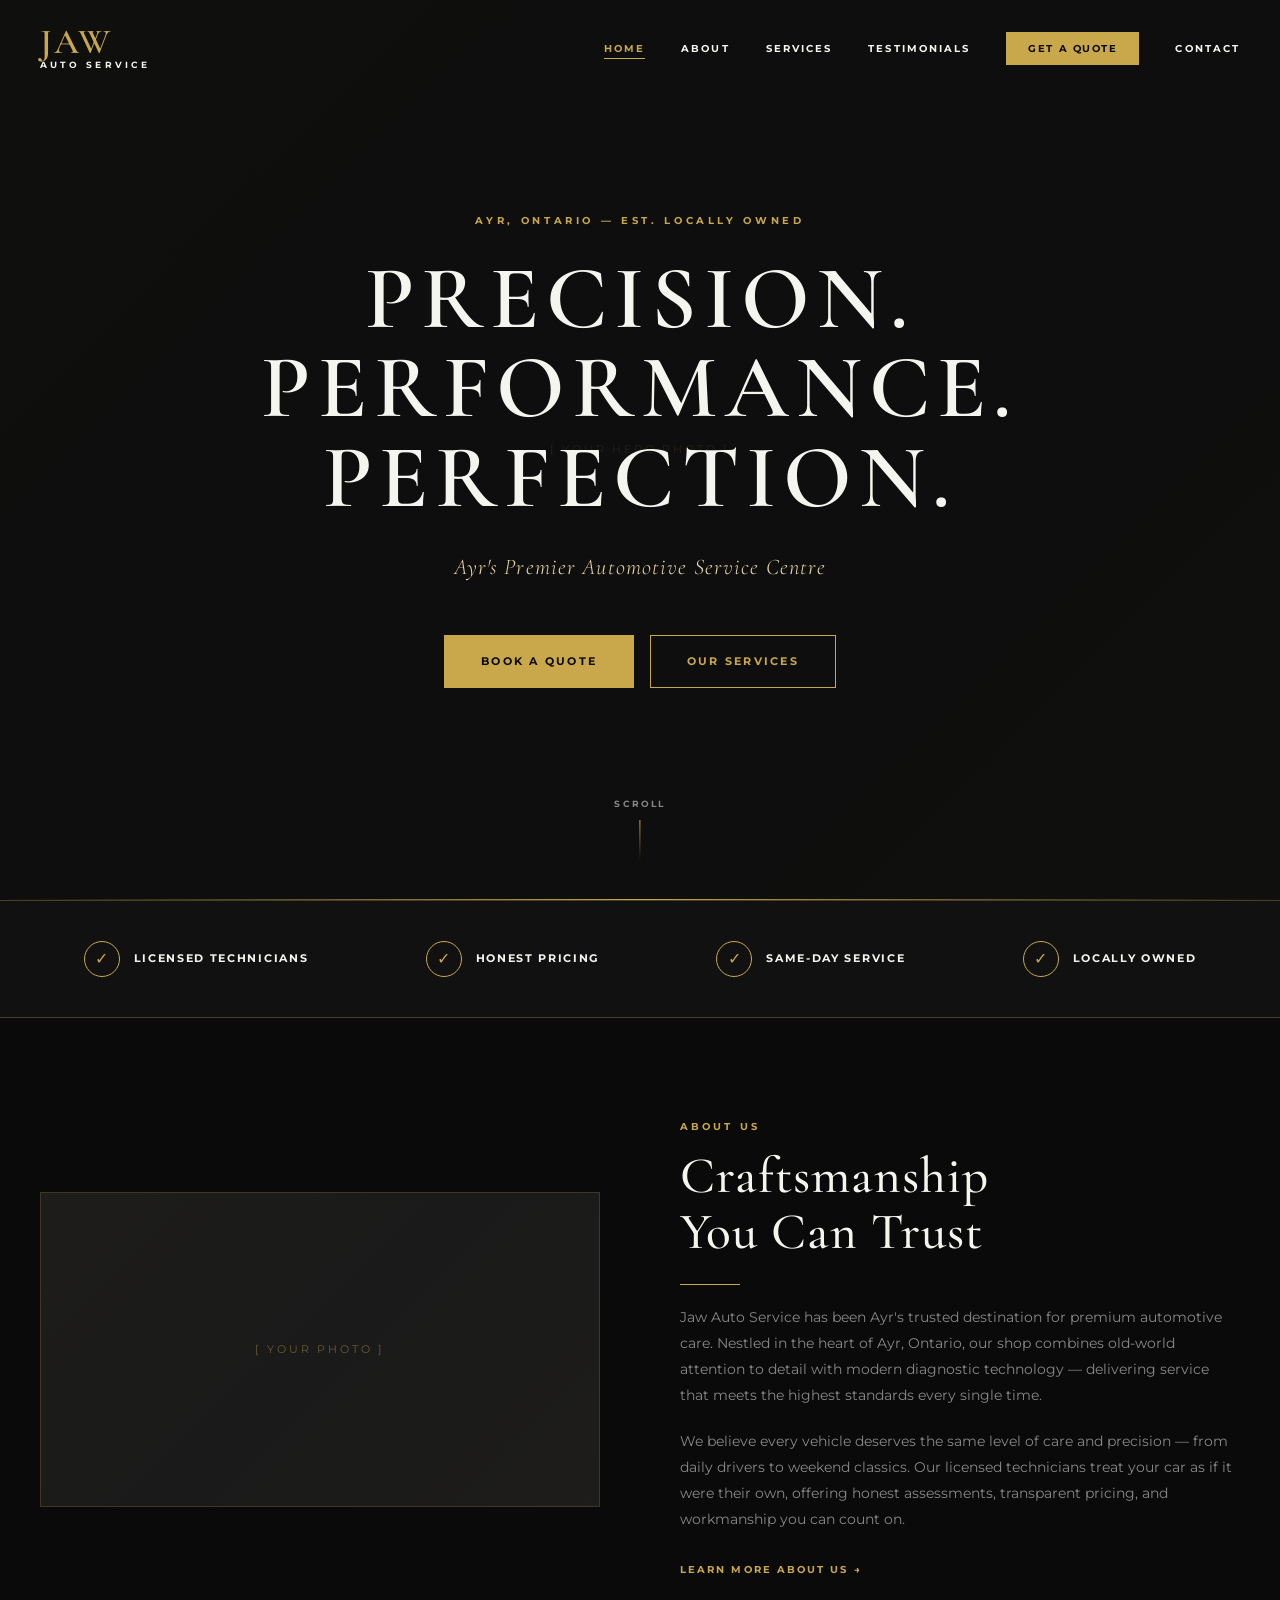
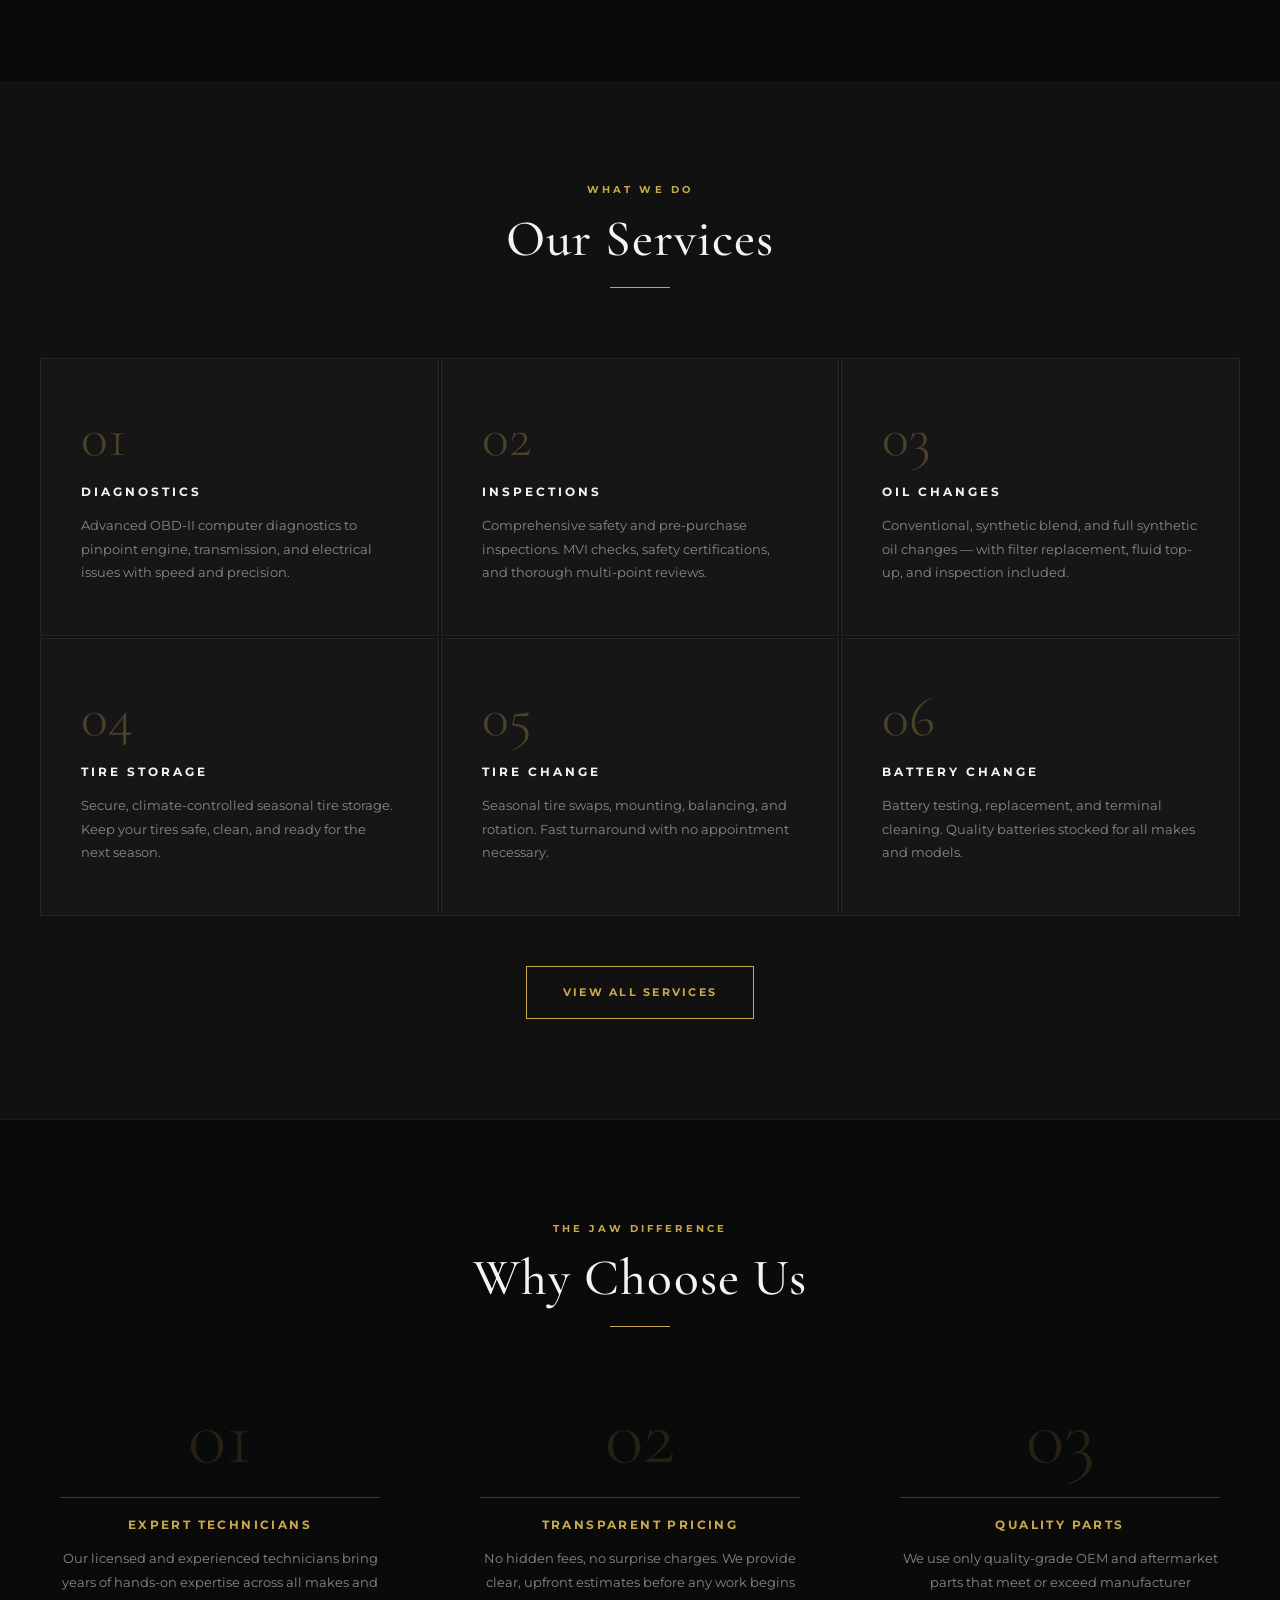
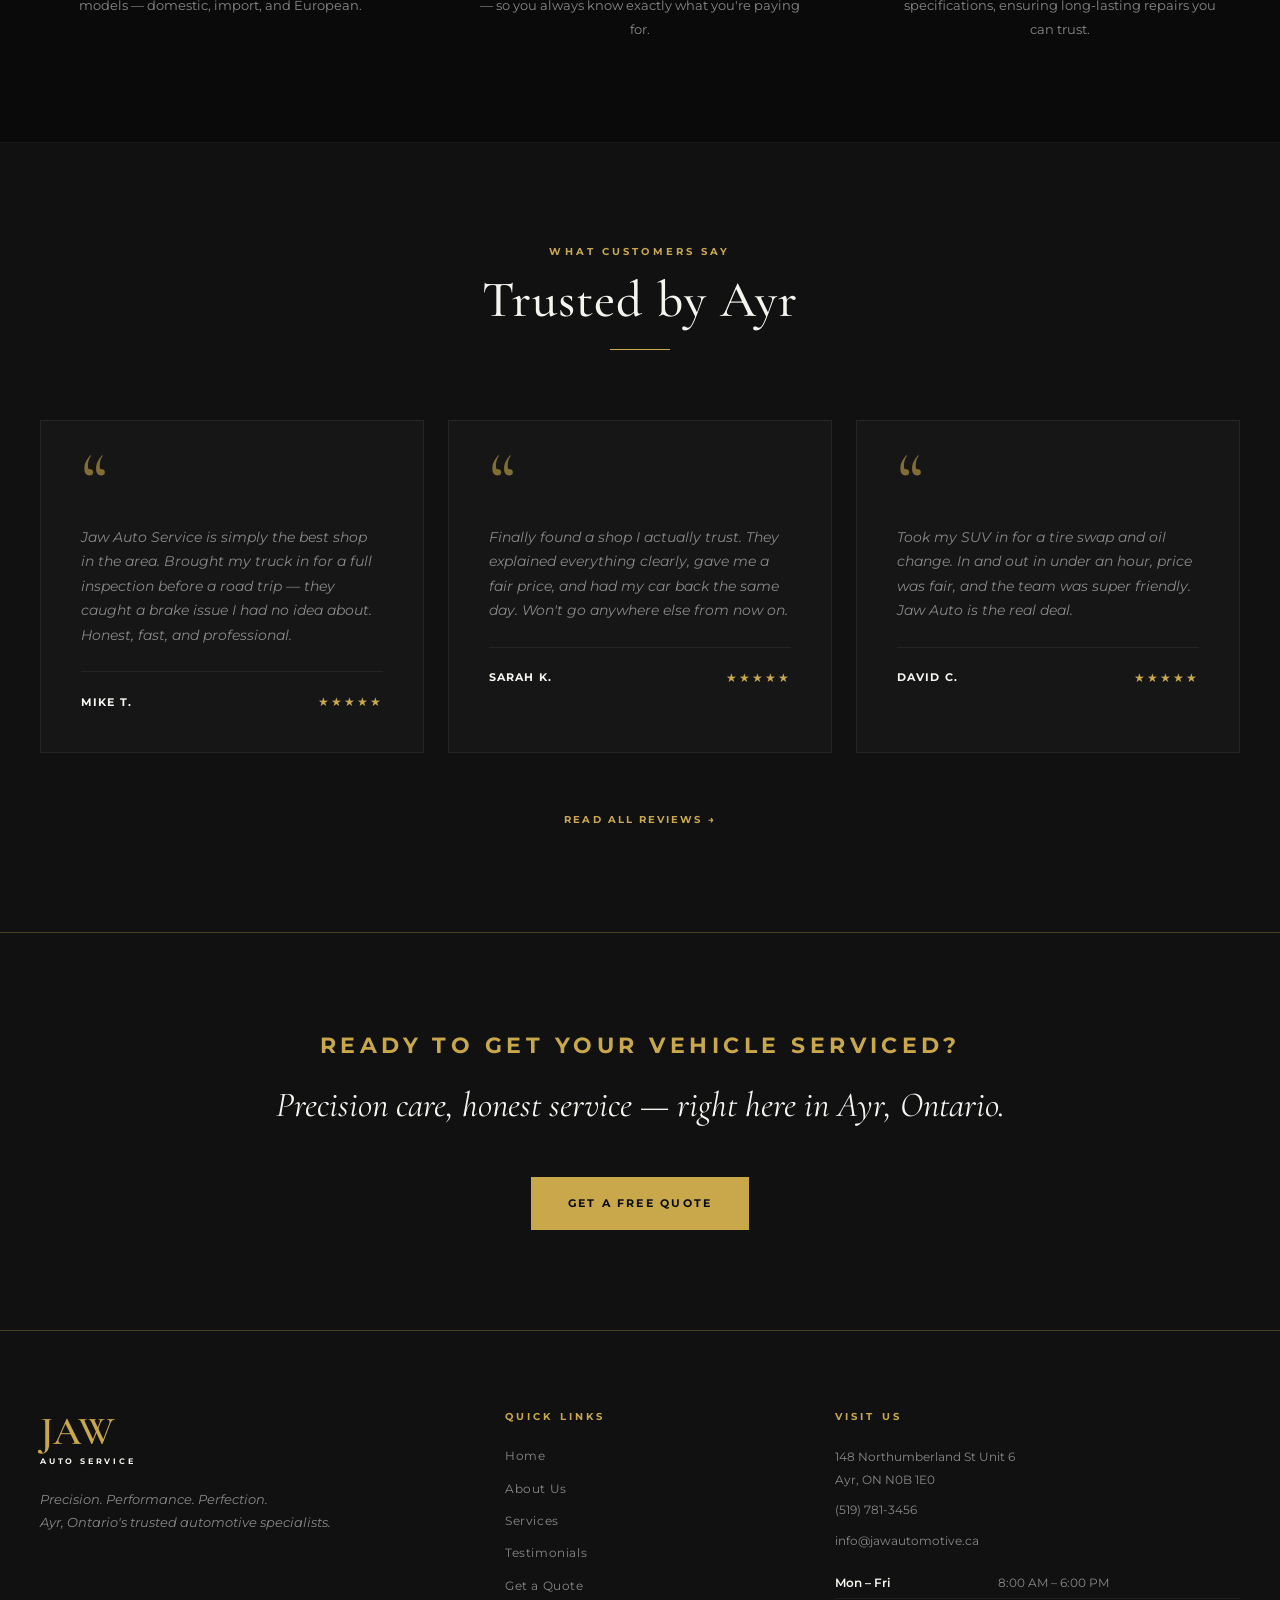
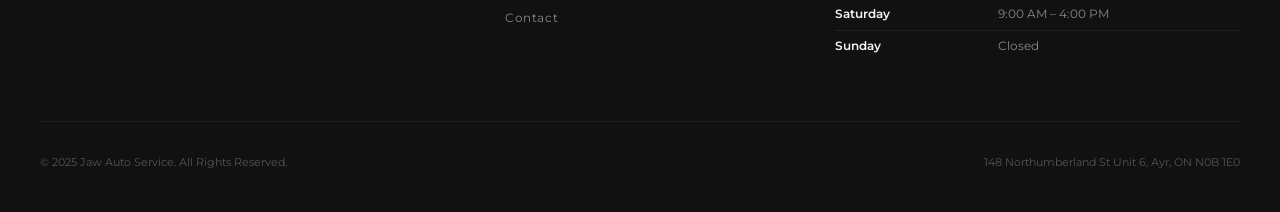
==== index.html @ b4d527d2 "Build complete luxury static website for Jaw Auto Service Full production-ready site with 6 HTML pag" ====
<!DOCTYPE html>
<html lang="en">
<head>
  <meta charset="UTF-8">
  <meta name="viewport" content="width=device-width, initial-scale=1.0">

  <!-- SEO -->
  <title>Jaw Auto Service | Ayr, ON — Premier Automotive Care</title>
  <meta name="description" content="Jaw Auto Service in Ayr, ON offers expert diagnostics, inspections, oil changes, tire storage, tire changes, and battery service. Trusted by Ayr drivers since day one.">
  <meta name="keywords" content="auto service Ayr ON, car repair Ayr Ontario, oil change Ayr, tire change Ayr, automotive diagnostics, vehicle inspection Ayr, Jaw Auto Service">
  <link rel="canonical" href="https://jawautomotive.ca/index.html">

  <!-- Open Graph -->
  <meta property="og:title" content="Jaw Auto Service | Ayr, ON — Premier Automotive Care">
  <meta property="og:description" content="Precision automotive service in Ayr, Ontario. Diagnostics, inspections, oil changes, tires, and more. Locally owned. Honestly priced.">
  <meta property="og:type" content="website">
  <meta property="og:url" content="https://jawautomotive.ca/">

  <!-- Schema.org JSON-LD -->
  <script type="application/ld+json">
  {
    "@context": "https://schema.org",
    "@type": "AutoRepair",
    "name": "Jaw Auto Service",
    "address": {
      "@type": "PostalAddress",
      "streetAddress": "148 Northumberland St Unit 6",
      "addressLocality": "Ayr",
      "addressRegion": "ON",
      "postalCode": "N0B 1E0",
      "addressCountry": "CA"
    },
    "telephone": "+15197813456",
    "openingHours": [
      "Mo-Fr 08:00-18:00",
      "Sa 09:00-16:00"
    ],
    "serviceType": [
      "Diagnostics",
      "Vehicle Inspections",
      "Oil Changes",
      "Tire Storage",
      "Tire Change",
      "Battery Change"
    ],
    "url": "https://jawautomotive.ca",
    "description": "Ayr's premier automotive service centre. Licensed technicians, honest pricing, same-day service."
  }
  </script>

  <link rel="stylesheet" href="css/style.css">
</head>
<body>

  <!-- ============================================================
       NAVIGATION
  ============================================================ -->
  <header class="site-header" role="banner">
    <div class="container">
      <nav class="nav-inner" aria-label="Main navigation">
        <a href="index.html" class="logo" aria-label="Jaw Auto Service Home">
          <span class="logo-jaw">JAW</span>
          <span class="logo-sub">Auto Service</span>
        </a>

        <ul class="nav-links" role="list">
          <li><a href="index.html" class="active">Home</a></li>
          <li><a href="about.html">About</a></li>
          <li><a href="services.html">Services</a></li>
          <li><a href="testimonials.html">Testimonials</a></li>
          <li><a href="quote.html" class="nav-cta">Get a Quote</a></li>
          <li><a href="contact.html">Contact</a></li>
        </ul>

        <button class="hamburger" aria-label="Toggle mobile menu" aria-expanded="false">
          <span></span>
          <span></span>
          <span></span>
        </button>
      </nav>
    </div>
  </header>

  <!-- Mobile Menu -->
  <nav class="mobile-menu" aria-label="Mobile navigation">
    <a href="index.html">Home</a>
    <a href="about.html">About</a>
    <a href="services.html">Services</a>
    <a href="testimonials.html">Testimonials</a>
    <a href="quote.html" class="mobile-cta">Get a Quote</a>
    <a href="contact.html">Contact</a>
  </nav>

  <main>
    <!-- ============================================================
         HERO
    ============================================================ -->
    <section class="hero" aria-label="Hero banner">
      <div class="hero-bg" aria-hidden="true">
        <div class="img-placeholder" style="width:100%;height:100%;aspect-ratio:unset;border:none;">
          <span>[ YOUR HERO PHOTO ]</span>
        </div>
      </div>
      <div class="hero-overlay" aria-hidden="true"></div>

      <div class="hero-content">
        <span class="hero-eyebrow animate-on-scroll">Ayr, Ontario — Est. Locally Owned</span>
        <h1 class="animate-on-scroll delay-1">Precision.<br>Performance.<br>Perfection.</h1>
        <p class="hero-sub animate-on-scroll delay-2">Ayr's Premier Automotive Service Centre</p>
        <div class="hero-btns animate-on-scroll delay-3">
          <a href="quote.html" class="btn btn-gold">Book a Quote</a>
          <a href="services.html" class="btn btn-outline">Our Services</a>
        </div>
      </div>

      <div class="scroll-hint" aria-hidden="true">
        <span>Scroll</span>
        <div class="scroll-hint-line"></div>
      </div>

      <div class="hero-divider" aria-hidden="true"></div>
    </section>

    <!-- ============================================================
         TRUST BAR
    ============================================================ -->
    <section class="trust-bar" aria-label="Key features">
      <div class="container">
        <div class="trust-items">
          <div class="trust-item animate-on-scroll">
            <div class="trust-icon" aria-hidden="true">&#10003;</div>
            <span class="trust-label">Licensed Technicians</span>
          </div>
          <div class="trust-item animate-on-scroll delay-1">
            <div class="trust-icon" aria-hidden="true">&#10003;</div>
            <span class="trust-label">Honest Pricing</span>
          </div>
          <div class="trust-item animate-on-scroll delay-2">
            <div class="trust-icon" aria-hidden="true">&#10003;</div>
            <span class="trust-label">Same-Day Service</span>
          </div>
          <div class="trust-item animate-on-scroll delay-3">
            <div class="trust-icon" aria-hidden="true">&#10003;</div>
            <span class="trust-label">Locally Owned</span>
          </div>
        </div>
      </div>
    </section>

    <!-- ============================================================
         ABOUT SNIPPET
    ============================================================ -->
    <section class="about-snippet" aria-labelledby="about-heading">
      <div class="container">
        <div class="two-col">
          <div class="col-image animate-on-scroll">
            <div class="img-placeholder" style="aspect-ratio:16/9;">
              <span>[ YOUR PHOTO ]</span>
            </div>
          </div>
          <div class="col-text animate-on-scroll delay-2">
            <span class="section-label">About Us</span>
            <h2 id="about-heading">Craftsmanship<br>You Can Trust</h2>
            <div class="gold-divider"></div>
            <p>Jaw Auto Service has been Ayr's trusted destination for premium automotive care. Nestled in the heart of Ayr, Ontario, our shop combines old-world attention to detail with modern diagnostic technology — delivering service that meets the highest standards every single time.</p>
            <p>We believe every vehicle deserves the same level of care and precision — from daily drivers to weekend classics. Our licensed technicians treat your car as if it were their own, offering honest assessments, transparent pricing, and workmanship you can count on.</p>
            <a href="about.html" class="text-link">Learn More About Us &#8594;</a>
          </div>
        </div>
      </div>
    </section>

    <!-- ============================================================
         SERVICES GRID
    ============================================================ -->
    <section class="services-section" aria-labelledby="services-heading">
      <div class="container">
        <div class="section-header animate-on-scroll">
          <span class="section-label">What We Do</span>
          <h2 id="services-heading">Our Services</h2>
          <div class="gold-divider center"></div>
        </div>

        <div class="services-grid">
          <article class="service-card animate-on-scroll">
            <span class="service-num" aria-hidden="true">01</span>
            <h3>Diagnostics</h3>
            <p>Advanced OBD-II computer diagnostics to pinpoint engine, transmission, and electrical issues with speed and precision.</p>
          </article>
          <article class="service-card animate-on-scroll delay-1">
            <span class="service-num" aria-hidden="true">02</span>
            <h3>Inspections</h3>
            <p>Comprehensive safety and pre-purchase inspections. MVI checks, safety certifications, and thorough multi-point reviews.</p>
          </article>
          <article class="service-card animate-on-scroll delay-2">
            <span class="service-num" aria-hidden="true">03</span>
            <h3>Oil Changes</h3>
            <p>Conventional, synthetic blend, and full synthetic oil changes — with filter replacement, fluid top-up, and inspection included.</p>
          </article>
          <article class="service-card animate-on-scroll delay-1">
            <span class="service-num" aria-hidden="true">04</span>
            <h3>Tire Storage</h3>
            <p>Secure, climate-controlled seasonal tire storage. Keep your tires safe, clean, and ready for the next season.</p>
          </article>
          <article class="service-card animate-on-scroll delay-2">
            <span class="service-num" aria-hidden="true">05</span>
            <h3>Tire Change</h3>
            <p>Seasonal tire swaps, mounting, balancing, and rotation. Fast turnaround with no appointment necessary.</p>
          </article>
          <article class="service-card animate-on-scroll delay-3">
            <span class="service-num" aria-hidden="true">06</span>
            <h3>Battery Change</h3>
            <p>Battery testing, replacement, and terminal cleaning. Quality batteries stocked for all makes and models.</p>
          </article>
        </div>

        <div style="text-align:center; margin-top:50px;">
          <a href="services.html" class="btn btn-outline">View All Services</a>
        </div>
      </div>
    </section>

    <!-- ============================================================
         WHY CHOOSE US
    ============================================================ -->
    <section class="why-section" aria-labelledby="why-heading">
      <div class="container">
        <div class="section-header animate-on-scroll">
          <span class="section-label">The Jaw Difference</span>
          <h2 id="why-heading">Why Choose Us</h2>
          <div class="gold-divider center"></div>
        </div>

        <div class="why-grid">
          <div class="why-item animate-on-scroll">
            <span class="why-num" aria-hidden="true">01</span>
            <h3>Expert Technicians</h3>
            <p>Our licensed and experienced technicians bring years of hands-on expertise across all makes and models — domestic, import, and European.</p>
          </div>
          <div class="why-item animate-on-scroll delay-2">
            <span class="why-num" aria-hidden="true">02</span>
            <h3>Transparent Pricing</h3>
            <p>No hidden fees, no surprise charges. We provide clear, upfront estimates before any work begins — so you always know exactly what you're paying for.</p>
          </div>
          <div class="why-item animate-on-scroll delay-4">
            <span class="why-num" aria-hidden="true">03</span>
            <h3>Quality Parts</h3>
            <p>We use only quality-grade OEM and aftermarket parts that meet or exceed manufacturer specifications, ensuring long-lasting repairs you can trust.</p>
          </div>
        </div>
      </div>
    </section>

    <!-- ============================================================
         TESTIMONIALS PREVIEW
    ============================================================ -->
    <section class="testimonials-preview" aria-labelledby="testimonials-heading">
      <div class="container">
        <div class="section-header animate-on-scroll">
          <span class="section-label">What Customers Say</span>
          <h2 id="testimonials-heading">Trusted by Ayr</h2>
          <div class="gold-divider center"></div>
        </div>

        <div class="testimonials-grid">
          <article class="testimonial-card animate-on-scroll">
            <span class="quote-mark" aria-hidden="true">&ldquo;</span>
            <p>Jaw Auto Service is simply the best shop in the area. Brought my truck in for a full inspection before a road trip — they caught a brake issue I had no idea about. Honest, fast, and professional.</p>
            <div class="testimonial-meta">
              <span class="testimonial-name">Mike T.</span>
              <span class="stars" aria-label="5 out of 5 stars">&#9733;&#9733;&#9733;&#9733;&#9733;</span>
            </div>
          </article>
          <article class="testimonial-card animate-on-scroll delay-2">
            <span class="quote-mark" aria-hidden="true">&ldquo;</span>
            <p>Finally found a shop I actually trust. They explained everything clearly, gave me a fair price, and had my car back the same day. Won't go anywhere else from now on.</p>
            <div class="testimonial-meta">
              <span class="testimonial-name">Sarah K.</span>
              <span class="stars" aria-label="5 out of 5 stars">&#9733;&#9733;&#9733;&#9733;&#9733;</span>
            </div>
          </article>
          <article class="testimonial-card animate-on-scroll delay-4">
            <span class="quote-mark" aria-hidden="true">&ldquo;</span>
            <p>Took my SUV in for a tire swap and oil change. In and out in under an hour, price was fair, and the team was super friendly. Jaw Auto is the real deal.</p>
            <div class="testimonial-meta">
              <span class="testimonial-name">David C.</span>
              <span class="stars" aria-label="5 out of 5 stars">&#9733;&#9733;&#9733;&#9733;&#9733;</span>
            </div>
          </article>
        </div>

        <div class="testimonials-cta-link animate-on-scroll">
          <a href="testimonials.html" class="text-link">Read All Reviews &#8594;</a>
        </div>
      </div>
    </section>

    <!-- ============================================================
         CTA BANNER
    ============================================================ -->
    <section class="cta-banner" aria-labelledby="cta-heading">
      <div class="container">
        <div class="animate-on-scroll">
          <h2 id="cta-heading">Ready to Get Your Vehicle Serviced?</h2>
          <p>Precision care, honest service — right here in Ayr, Ontario.</p>
          <a href="quote.html" class="btn btn-gold">Get a Free Quote</a>
        </div>
      </div>
    </section>
  </main>

  <!-- ============================================================
       FOOTER
  ============================================================ -->
  <footer class="site-footer" role="contentinfo">
    <div class="container">
      <div class="footer-grid">
        <div class="footer-col">
          <div class="footer-logo-jaw">JAW</div>
          <div class="footer-logo-sub">Auto Service</div>
          <p class="footer-tagline">Precision. Performance. Perfection.<br>Ayr, Ontario's trusted automotive specialists.</p>
        </div>
        <div class="footer-col">
          <h4>Quick Links</h4>
          <nav class="footer-links" aria-label="Footer navigation">
            <a href="index.html">Home</a>
            <a href="about.html">About Us</a>
            <a href="services.html">Services</a>
            <a href="testimonials.html">Testimonials</a>
            <a href="quote.html">Get a Quote</a>
            <a href="contact.html">Contact</a>
          </nav>
        </div>
        <div class="footer-col footer-contact">
          <h4>Visit Us</h4>
          <p>148 Northumberland St Unit 6<br>Ayr, ON N0B 1E0</p>
          <p><a href="tel:+15197813456">(519) 781-3456</a></p>
          <p><a href="mailto:info@jawautomotive.ca">info@jawautomotive.ca</a></p>
          <table class="hours-table" style="margin-top:16px;">
            <tbody>
              <tr><td>Mon – Fri</td><td>8:00 AM – 6:00 PM</td></tr>
              <tr><td>Saturday</td><td>9:00 AM – 4:00 PM</td></tr>
              <tr><td>Sunday</td><td>Closed</td></tr>
            </tbody>
          </table>
        </div>
      </div>
      <div class="footer-bottom">
        <p>&copy; 2025 Jaw Auto Service. All Rights Reserved.</p>
        <p>148 Northumberland St Unit 6, Ayr, ON N0B 1E0</p>
      </div>
    </div>
  </footer>

  <script src="js/main.js"></script>
</body>
</html>
---- css/style.css ----
/* ============================================================
   JAW AUTO SERVICE — Global Stylesheet
   Luxury Automotive Aesthetic: Black, White & Gold
   ============================================================ */

/* --- Google Fonts --- */
@import url('https://fonts.googleapis.com/css2?family=Cormorant+Garamond:ital,wght@0,300;0,400;0,500;0,600;0,700;1,300;1,400;1,600&family=Montserrat:wght@300;400;500;600;700;800&display=swap');

/* --- CSS Custom Properties --- */
:root {
  --color-bg-primary: #0a0a0a;
  --color-bg-secondary: #111111;
  --color-bg-card: #161616;
  --color-gold: #C9A84C;
  --color-gold-light: #E8D5A3;
  --color-gold-dim: rgba(201, 168, 76, 0.15);
  --color-gold-border: rgba(201, 168, 76, 0.3);
  --color-white: #F5F5F0;
  --color-muted: #888888;
  --color-muted-dark: #555555;
  --color-border: rgba(255, 255, 255, 0.06);

  --font-display: 'Cormorant Garamond', Georgia, serif;
  --font-body: 'Montserrat', Arial, sans-serif;

  --transition-base: 0.3s ease;
  --transition-slow: 0.6s ease;
  --border-radius: 2px;

  --max-width: 1280px;
  --section-padding: 100px 0;
  --section-padding-sm: 60px 0;
}

/* --- Reset & Base --- */
*, *::before, *::after {
  box-sizing: border-box;
  margin: 0;
  padding: 0;
}

html {
  scroll-behavior: smooth;
  font-size: 16px;
}

body {
  background-color: var(--color-bg-primary);
  color: var(--color-white);
  font-family: var(--font-body);
  font-weight: 400;
  line-height: 1.7;
  overflow-x: hidden;
  -webkit-font-smoothing: antialiased;
  -moz-osx-font-smoothing: grayscale;
}

/* --- Grain Texture Overlay --- */
body::before {
  content: '';
  position: fixed;
  top: 0; left: 0;
  width: 100%; height: 100%;
  background-image: url("data:image/svg+xml,%3Csvg viewBox='0 0 512 512' xmlns='http://www.w3.org/2000/svg'%3E%3Cfilter id='noise'%3E%3CfeTurbulence type='fractalNoise' baseFrequency='0.9' numOctaves='4' stitchTiles='stitch'/%3E%3C/filter%3E%3Crect width='100%25' height='100%25' filter='url(%23noise)' opacity='1'/%3E%3C/svg%3E");
  opacity: 0.025;
  pointer-events: none;
  z-index: 0;
}

/* --- Container --- */
.container {
  width: 100%;
  max-width: var(--max-width);
  margin: 0 auto;
  padding: 0 40px;
}

/* --- Typography --- */
h1, h2, h3, h4, h5, h6 {
  font-family: var(--font-display);
  font-weight: 500;
  line-height: 1.1;
  letter-spacing: 0.02em;
  color: var(--color-white);
}

h1 { font-size: clamp(2.8rem, 6vw, 5rem); }
h2 { font-size: clamp(2rem, 4vw, 3.2rem); }
h3 { font-size: clamp(1.4rem, 2.5vw, 2rem); }
h4 { font-size: 1.2rem; font-family: var(--font-body); font-weight: 600; letter-spacing: 0.1em; }

p {
  font-size: 0.9rem;
  line-height: 1.8;
  color: var(--color-muted);
  margin-bottom: 1em;
}
p:last-child { margin-bottom: 0; }

a {
  color: var(--color-gold);
  text-decoration: none;
  transition: color var(--transition-base);
}
a:hover { color: var(--color-gold-light); }

ul { list-style: none; }

img { display: block; width: 100%; }

/* --- Gold Divider --- */
.gold-divider {
  width: 60px;
  height: 1px;
  background: var(--color-gold);
  margin: 20px 0;
}
.gold-divider.center { margin: 20px auto; }

.section-label {
  font-family: var(--font-body);
  font-size: 0.65rem;
  font-weight: 700;
  letter-spacing: 0.3em;
  text-transform: uppercase;
  color: var(--color-gold);
  display: block;
  margin-bottom: 12px;
}

/* ============================================================
   NAVIGATION
   ============================================================ */
.site-header {
  position: fixed;
  top: 0;
  left: 0;
  right: 0;
  z-index: 1000;
  padding: 24px 0;
  transition: background var(--transition-base), padding var(--transition-base), backdrop-filter var(--transition-base), box-shadow var(--transition-base);
  background: transparent;
}

.site-header.scrolled {
  background: rgba(10, 10, 10, 0.95);
  backdrop-filter: blur(12px);
  -webkit-backdrop-filter: blur(12px);
  padding: 16px 0;
  box-shadow: 0 1px 0 var(--color-gold-border);
}

.nav-inner {
  display: flex;
  align-items: center;
  justify-content: space-between;
}

/* Logo */
.logo {
  display: flex;
  flex-direction: column;
  text-decoration: none;
  line-height: 1;
}

.logo-jaw {
  font-family: var(--font-display);
  font-size: 2.2rem;
  font-weight: 600;
  color: var(--color-gold);
  letter-spacing: 0.05em;
  line-height: 1;
}

.logo-sub {
  font-family: var(--font-body);
  font-size: 0.55rem;
  font-weight: 700;
  letter-spacing: 0.35em;
  text-transform: uppercase;
  color: var(--color-white);
  margin-top: 2px;
}

/* Nav Links */
.nav-links {
  display: flex;
  align-items: center;
  gap: 36px;
}

.nav-links a {
  font-family: var(--font-body);
  font-size: 0.65rem;
  font-weight: 700;
  letter-spacing: 0.2em;
  text-transform: uppercase;
  color: var(--color-white);
  text-decoration: none;
  position: relative;
  transition: color var(--transition-base);
}

.nav-links a::after {
  content: '';
  position: absolute;
  bottom: -4px;
  left: 0;
  width: 0;
  height: 1px;
  background: var(--color-gold);
  transition: width var(--transition-base);
}

.nav-links a:hover,
.nav-links a.active {
  color: var(--color-gold);
}

.nav-links a:hover::after,
.nav-links a.active::after {
  width: 100%;
}

/* Nav CTA */
.nav-cta {
  background: var(--color-gold) !important;
  color: var(--color-bg-primary) !important;
  padding: 10px 22px !important;
  font-weight: 700 !important;
  letter-spacing: 0.15em !important;
  transition: background var(--transition-base), transform var(--transition-base) !important;
}

.nav-cta::after { display: none !important; }

.nav-cta:hover {
  background: var(--color-gold-light) !important;
  transform: translateY(-1px) !important;
}

/* Hamburger */
.hamburger {
  display: none;
  flex-direction: column;
  gap: 5px;
  cursor: pointer;
  padding: 4px;
  background: none;
  border: none;
  z-index: 1100;
}

.hamburger span {
  display: block;
  width: 24px;
  height: 1.5px;
  background: var(--color-white);
  transition: all 0.3s ease;
  transform-origin: center;
}

.hamburger.open span:nth-child(1) {
  transform: translateY(6.5px) rotate(45deg);
}
.hamburger.open span:nth-child(2) {
  opacity: 0;
  transform: scaleX(0);
}
.hamburger.open span:nth-child(3) {
  transform: translateY(-6.5px) rotate(-45deg);
}

/* Mobile Menu Overlay */
.mobile-menu {
  display: none;
  position: fixed;
  inset: 0;
  background: var(--color-bg-primary);
  z-index: 999;
  flex-direction: column;
  align-items: center;
  justify-content: center;
  gap: 40px;
  opacity: 0;
  pointer-events: none;
  transition: opacity 0.4s ease;
}

.mobile-menu.open {
  opacity: 1;
  pointer-events: all;
}

.mobile-menu a {
  font-family: var(--font-display);
  font-size: 2.5rem;
  font-weight: 400;
  color: var(--color-white);
  letter-spacing: 0.05em;
  text-decoration: none;
  transition: color var(--transition-base);
}

.mobile-menu a:hover { color: var(--color-gold); }

.mobile-menu .mobile-cta {
  background: var(--color-gold);
  color: var(--color-bg-primary) !important;
  padding: 14px 40px;
  font-family: var(--font-body) !important;
  font-size: 0.75rem !important;
  font-weight: 700 !important;
  letter-spacing: 0.2em !important;
  text-transform: uppercase;
}

/* ============================================================
   BUTTONS
   ============================================================ */
.btn {
  display: inline-flex;
  align-items: center;
  justify-content: center;
  font-family: var(--font-body);
  font-size: 0.7rem;
  font-weight: 700;
  letter-spacing: 0.2em;
  text-transform: uppercase;
  text-decoration: none;
  padding: 16px 36px;
  border: 1px solid;
  cursor: pointer;
  transition: all var(--transition-base);
  position: relative;
  overflow: hidden;
}

.btn-gold {
  background: var(--color-gold);
  color: var(--color-bg-primary);
  border-color: var(--color-gold);
}

.btn-gold:hover {
  background: var(--color-gold-light);
  border-color: var(--color-gold-light);
  color: var(--color-bg-primary);
  transform: translateY(-2px);
  box-shadow: 0 8px 30px rgba(201, 168, 76, 0.25);
}

.btn-outline {
  background: transparent;
  color: var(--color-gold);
  border-color: var(--color-gold);
}

.btn-outline:hover {
  background: var(--color-gold);
  color: var(--color-bg-primary);
  transform: translateY(-2px);
  box-shadow: 0 8px 30px rgba(201, 168, 76, 0.2);
}

.btn-sm {
  padding: 10px 24px;
  font-size: 0.65rem;
}

/* ============================================================
   HERO SECTIONS
   ============================================================ */
.hero {
  position: relative;
  width: 100%;
  height: 100vh;
  min-height: 700px;
  display: flex;
  align-items: center;
  justify-content: center;
  text-align: center;
  overflow: hidden;
}

.hero-bg {
  position: absolute;
  inset: 0;
  background: #1a1a1a;
  z-index: 0;
}

.hero-overlay {
  position: absolute;
  inset: 0;
  background: rgba(10, 10, 10, 0.72);
  z-index: 1;
}

.hero-content {
  position: relative;
  z-index: 2;
  max-width: 900px;
  padding: 0 40px;
}

/* Page Hero (smaller) */
.page-hero {
  position: relative;
  width: 100%;
  height: 50vh;
  min-height: 360px;
  display: flex;
  align-items: center;
  overflow: hidden;
  margin-top: 0;
}

.page-hero .hero-bg {
  background: #161616;
}

.page-hero .hero-overlay {
  background: rgba(10, 10, 10, 0.75);
}

.page-hero-content {
  position: relative;
  z-index: 2;
  padding: 0 40px;
  padding-top: 80px;
}

.page-hero-content .container {
  padding: 0;
}

.breadcrumb {
  font-family: var(--font-body);
  font-size: 0.65rem;
  font-weight: 500;
  letter-spacing: 0.2em;
  text-transform: uppercase;
  color: var(--color-gold);
  margin-bottom: 20px;
  display: flex;
  align-items: center;
  gap: 10px;
}

.breadcrumb a {
  color: var(--color-muted);
  text-decoration: none;
  transition: color var(--transition-base);
}

.breadcrumb a:hover { color: var(--color-gold); }

.breadcrumb span { color: var(--color-gold); }

/* Hero Title */
.hero-eyebrow {
  font-family: var(--font-body);
  font-size: 0.65rem;
  font-weight: 700;
  letter-spacing: 0.35em;
  text-transform: uppercase;
  color: var(--color-gold);
  margin-bottom: 24px;
  display: block;
}

.hero h1 {
  font-size: clamp(3rem, 7vw, 6rem);
  font-weight: 600;
  letter-spacing: 0.08em;
  text-transform: uppercase;
  line-height: 1;
  color: var(--color-white);
  margin-bottom: 24px;
}

.hero-sub {
  font-family: var(--font-display);
  font-size: clamp(1rem, 2vw, 1.4rem);
  font-weight: 300;
  font-style: italic;
  color: var(--color-gold-light);
  margin-bottom: 48px;
  letter-spacing: 0.05em;
}

.hero-btns {
  display: flex;
  gap: 16px;
  justify-content: center;
  flex-wrap: wrap;
}

/* Gold line below hero */
.hero-divider {
  position: absolute;
  bottom: 0;
  left: 0;
  right: 0;
  height: 1px;
  background: linear-gradient(to right, transparent, var(--color-gold), transparent);
  z-index: 3;
}

.scroll-hint {
  position: absolute;
  bottom: 40px;
  left: 50%;
  transform: translateX(-50%);
  z-index: 3;
  display: flex;
  flex-direction: column;
  align-items: center;
  gap: 8px;
  animation: bounce 2s ease infinite;
}

.scroll-hint span {
  font-family: var(--font-body);
  font-size: 0.55rem;
  font-weight: 700;
  letter-spacing: 0.25em;
  text-transform: uppercase;
  color: var(--color-muted);
}

.scroll-hint-line {
  width: 1px;
  height: 40px;
  background: linear-gradient(to bottom, var(--color-gold), transparent);
}

@keyframes bounce {
  0%, 100% { transform: translateX(-50%) translateY(0); }
  50% { transform: translateX(-50%) translateY(6px); }
}

/* ============================================================
   SECTIONS
   ============================================================ */
section {
  position: relative;
  z-index: 1;
}

.section-header {
  text-align: center;
  margin-bottom: 70px;
}

.section-header h2 { margin-bottom: 0; }

/* ============================================================
   TRUST BAR
   ============================================================ */
.trust-bar {
  background: var(--color-bg-secondary);
  border-top: 1px solid var(--color-gold-border);
  border-bottom: 1px solid var(--color-gold-border);
  padding: 40px 0;
}

.trust-items {
  display: flex;
  justify-content: space-around;
  align-items: center;
  gap: 30px;
  flex-wrap: wrap;
}

.trust-item {
  display: flex;
  align-items: center;
  gap: 14px;
  flex: 0 0 auto;
}

.trust-icon {
  width: 36px;
  height: 36px;
  border: 1px solid var(--color-gold);
  border-radius: 50%;
  display: flex;
  align-items: center;
  justify-content: center;
  font-size: 1rem;
  color: var(--color-gold);
  flex-shrink: 0;
}

.trust-label {
  font-family: var(--font-body);
  font-size: 0.7rem;
  font-weight: 700;
  letter-spacing: 0.15em;
  text-transform: uppercase;
  color: var(--color-white);
}

/* ============================================================
   ABOUT SNIPPET
   ============================================================ */
.about-snippet {
  padding: var(--section-padding);
}

.two-col {
  display: grid;
  grid-template-columns: 1fr 1fr;
  gap: 80px;
  align-items: center;
}

.two-col.reverse { direction: rtl; }
.two-col.reverse > * { direction: ltr; }

.col-text h2 {
  margin-bottom: 24px;
}

.col-text p {
  margin-bottom: 20px;
}

.text-link {
  display: inline-flex;
  align-items: center;
  gap: 8px;
  font-family: var(--font-body);
  font-size: 0.65rem;
  font-weight: 700;
  letter-spacing: 0.2em;
  text-transform: uppercase;
  color: var(--color-gold);
  text-decoration: none;
  margin-top: 8px;
  transition: gap var(--transition-base);
}

.text-link:hover { gap: 14px; color: var(--color-gold-light); }

/* ============================================================
   SERVICES GRID
   ============================================================ */
.services-section {
  padding: var(--section-padding);
  background: var(--color-bg-secondary);
}

.services-grid {
  display: grid;
  grid-template-columns: repeat(3, 1fr);
  gap: 2px;
}

.service-card {
  background: var(--color-bg-card);
  padding: 50px 40px;
  border: 1px solid var(--color-border);
  position: relative;
  overflow: hidden;
  transition: border-color var(--transition-base), transform var(--transition-base), box-shadow var(--transition-base);
  cursor: default;
}

.service-card::before {
  content: '';
  position: absolute;
  inset: 0;
  border: 1px solid var(--color-gold);
  opacity: 0;
  transition: opacity var(--transition-base);
}

.service-card:hover {
  transform: translateY(-4px);
  box-shadow: 0 20px 60px rgba(0, 0, 0, 0.5);
}

.service-card:hover::before { opacity: 1; }

.service-num {
  font-family: var(--font-display);
  font-size: 3.5rem;
  font-weight: 300;
  color: var(--color-gold-border);
  line-height: 1;
  margin-bottom: 20px;
  display: block;
}

.service-card h3 {
  font-family: var(--font-body);
  font-size: 0.75rem;
  font-weight: 700;
  letter-spacing: 0.25em;
  text-transform: uppercase;
  color: var(--color-white);
  margin-bottom: 16px;
}

.service-card p {
  font-size: 0.82rem;
  color: var(--color-muted);
}

/* ============================================================
   WHY CHOOSE US
   ============================================================ */
.why-section {
  padding: var(--section-padding);
  background: var(--color-bg-primary);
  border-top: 1px solid var(--color-border);
  border-bottom: 1px solid var(--color-border);
}

.why-grid {
  display: grid;
  grid-template-columns: repeat(3, 1fr);
  gap: 60px;
  margin-top: 70px;
}

.why-item {
  text-align: center;
  padding: 0 20px;
}

.why-num {
  font-family: var(--font-display);
  font-size: 5rem;
  font-weight: 300;
  color: var(--color-gold-dim);
  line-height: 1;
  display: block;
  margin-bottom: 20px;
  border-bottom: 1px solid var(--color-gold-border);
  padding-bottom: 20px;
}

.why-item h3 {
  font-family: var(--font-body);
  font-size: 0.75rem;
  font-weight: 700;
  letter-spacing: 0.2em;
  text-transform: uppercase;
  color: var(--color-gold);
  margin-bottom: 16px;
}

.why-item p {
  font-size: 0.82rem;
  color: var(--color-muted);
}

/* ============================================================
   TESTIMONIALS
   ============================================================ */
.testimonials-preview {
  padding: var(--section-padding);
  background: var(--color-bg-secondary);
}

.testimonials-grid {
  display: grid;
  grid-template-columns: repeat(3, 1fr);
  gap: 24px;
  margin-bottom: 50px;
}

.testimonial-card {
  background: var(--color-bg-card);
  border: 1px solid var(--color-border);
  padding: 40px;
  position: relative;
  transition: border-color var(--transition-base), transform var(--transition-base);
}

.testimonial-card:hover {
  border-color: var(--color-gold-border);
  transform: translateY(-3px);
}

.quote-mark {
  font-family: var(--font-display);
  font-size: 5rem;
  color: var(--color-gold);
  line-height: 0.5;
  display: block;
  margin-bottom: 24px;
  opacity: 0.6;
}

.testimonial-card p {
  font-size: 0.85rem;
  color: var(--color-muted);
  font-style: italic;
  margin-bottom: 24px;
  line-height: 1.8;
}

.testimonial-meta {
  display: flex;
  align-items: center;
  justify-content: space-between;
  border-top: 1px solid var(--color-border);
  padding-top: 20px;
}

.testimonial-name {
  font-family: var(--font-body);
  font-size: 0.7rem;
  font-weight: 700;
  letter-spacing: 0.1em;
  text-transform: uppercase;
  color: var(--color-white);
}

.stars {
  color: var(--color-gold);
  font-size: 0.75rem;
  letter-spacing: 2px;
}

.testimonials-cta-link {
  text-align: center;
}

/* ============================================================
   CTA BANNER
   ============================================================ */
.cta-banner {
  padding: 100px 0;
  background: var(--color-bg-secondary);
  text-align: center;
  border-top: 1px solid var(--color-gold-border);
}

.cta-banner h2 {
  font-family: var(--font-body);
  font-size: clamp(1rem, 2.5vw, 1.4rem);
  font-weight: 700;
  letter-spacing: 0.2em;
  text-transform: uppercase;
  color: var(--color-gold);
  margin-bottom: 16px;
}

.cta-banner p {
  font-family: var(--font-display);
  font-size: clamp(1.5rem, 3vw, 2.2rem);
  font-style: italic;
  color: var(--color-white);
  margin-bottom: 40px;
}

/* ============================================================
   FOOTER
   ============================================================ */
.site-footer {
  background: var(--color-bg-secondary);
  border-top: 1px solid var(--color-gold-border);
  padding: 80px 0 40px;
}

.footer-grid {
  display: grid;
  grid-template-columns: 1.5fr 1fr 1.5fr;
  gap: 60px;
  margin-bottom: 60px;
}

.footer-col h4 {
  font-family: var(--font-body);
  font-size: 0.65rem;
  font-weight: 700;
  letter-spacing: 0.3em;
  text-transform: uppercase;
  color: var(--color-gold);
  margin-bottom: 24px;
}

.footer-logo-jaw {
  font-family: var(--font-display);
  font-size: 2.5rem;
  font-weight: 600;
  color: var(--color-gold);
  line-height: 1;
  margin-bottom: 4px;
}

.footer-logo-sub {
  font-family: var(--font-body);
  font-size: 0.5rem;
  font-weight: 700;
  letter-spacing: 0.35em;
  text-transform: uppercase;
  color: var(--color-white);
  margin-bottom: 20px;
}

.footer-tagline {
  font-size: 0.8rem;
  color: var(--color-muted);
  font-style: italic;
  margin-bottom: 0;
}

.footer-links {
  display: flex;
  flex-direction: column;
  gap: 12px;
}

.footer-links a {
  font-family: var(--font-body);
  font-size: 0.75rem;
  color: var(--color-muted);
  text-decoration: none;
  letter-spacing: 0.05em;
  transition: color var(--transition-base);
}

.footer-links a:hover { color: var(--color-gold); }

.footer-contact p {
  font-size: 0.78rem;
  color: var(--color-muted);
  margin-bottom: 8px;
}

.footer-contact a {
  color: var(--color-muted);
  transition: color var(--transition-base);
}

.footer-contact a:hover { color: var(--color-gold); }

.hours-table {
  width: 100%;
  border-collapse: collapse;
}

.hours-table tr td {
  font-size: 0.75rem;
  padding: 5px 0;
  color: var(--color-muted);
  border-bottom: 1px solid var(--color-border);
}

.hours-table tr td:first-child {
  color: var(--color-white);
  font-weight: 600;
  padding-right: 20px;
}

.hours-table tr:last-child td {
  border-bottom: none;
}

.footer-bottom {
  border-top: 1px solid var(--color-border);
  padding-top: 30px;
  display: flex;
  justify-content: space-between;
  align-items: center;
  flex-wrap: wrap;
  gap: 16px;
}

.footer-bottom p {
  font-size: 0.7rem;
  color: var(--color-muted-dark);
  margin: 0;
}

/* ============================================================
   ABOUT PAGE — ADDITIONAL
   ============================================================ */
.values-section {
  padding: var(--section-padding);
  background: var(--color-bg-secondary);
}

.values-grid {
  display: grid;
  grid-template-columns: repeat(4, 1fr);
  gap: 24px;
  margin-top: 60px;
}

.value-card {
  background: var(--color-bg-card);
  border: 1px solid var(--color-border);
  padding: 40px 30px;
  text-align: center;
  transition: border-color var(--transition-base), transform var(--transition-base);
}

.value-card:hover {
  border-color: var(--color-gold-border);
  transform: translateY(-4px);
}

.value-icon {
  font-size: 2rem;
  margin-bottom: 20px;
  display: block;
}

.value-card h3 {
  font-family: var(--font-body);
  font-size: 0.7rem;
  font-weight: 700;
  letter-spacing: 0.2em;
  text-transform: uppercase;
  color: var(--color-gold);
  margin-bottom: 14px;
}

.value-card p {
  font-size: 0.8rem;
  color: var(--color-muted);
}

.team-section {
  padding: var(--section-padding);
  background: var(--color-bg-primary);
}

.team-grid {
  display: grid;
  grid-template-columns: repeat(3, 1fr);
  gap: 40px;
  margin-top: 60px;
}

.team-card {
  text-align: center;
}

.team-card .img-placeholder {
  margin-bottom: 24px;
}

.team-card h3 {
  font-family: var(--font-body);
  font-size: 0.8rem;
  font-weight: 700;
  letter-spacing: 0.15em;
  text-transform: uppercase;
  color: var(--color-white);
  margin-bottom: 6px;
}

.team-card span {
  font-family: var(--font-body);
  font-size: 0.68rem;
  letter-spacing: 0.1em;
  color: var(--color-gold);
  text-transform: uppercase;
}

.gallery-section {
  padding: var(--section-padding);
  background: var(--color-bg-secondary);
}

.gallery-grid {
  display: grid;
  grid-template-columns: repeat(3, 1fr);
  gap: 12px;
  margin-top: 60px;
}

/* ============================================================
   SERVICES PAGE — ADDITIONAL
   ============================================================ */
.services-detail {
  padding: var(--section-padding);
}

.service-detail-item {
  display: grid;
  grid-template-columns: 1fr 1fr;
  gap: 80px;
  align-items: center;
  padding: 80px 0;
  border-bottom: 1px solid var(--color-border);
}

.service-detail-item:last-child { border-bottom: none; }

.service-detail-item.reverse {
  direction: rtl;
}

.service-detail-item.reverse > * {
  direction: ltr;
}

.service-detail-text h2 {
  font-size: 2.5rem;
  color: var(--color-gold);
  margin-bottom: 20px;
}

.service-detail-text p {
  margin-bottom: 16px;
}

.service-includes {
  margin: 24px 0 28px;
  display: flex;
  flex-direction: column;
  gap: 8px;
}

.service-includes li {
  display: flex;
  align-items: center;
  gap: 10px;
  font-size: 0.8rem;
  color: var(--color-muted);
}

.service-includes li::before {
  content: '◆';
  color: var(--color-gold);
  font-size: 0.5rem;
  flex-shrink: 0;
}

/* ============================================================
   TESTIMONIALS PAGE
   ============================================================ */
.stats-bar {
  background: var(--color-bg-secondary);
  border-top: 1px solid var(--color-gold-border);
  border-bottom: 1px solid var(--color-gold-border);
  padding: 60px 0;
}

.stats-grid {
  display: grid;
  grid-template-columns: repeat(3, 1fr);
  gap: 0;
}

.stat-item {
  text-align: center;
  padding: 20px;
  border-right: 1px solid var(--color-border);
}

.stat-item:last-child { border-right: none; }

.stat-num {
  font-family: var(--font-display);
  font-size: 3.5rem;
  font-weight: 500;
  color: var(--color-gold);
  line-height: 1;
  display: block;
  margin-bottom: 8px;
}

.stat-label {
  font-family: var(--font-body);
  font-size: 0.65rem;
  font-weight: 700;
  letter-spacing: 0.2em;
  text-transform: uppercase;
  color: var(--color-muted);
}

.full-testimonials {
  padding: var(--section-padding);
  background: var(--color-bg-primary);
}

.testimonials-full-grid {
  display: grid;
  grid-template-columns: repeat(3, 1fr);
  gap: 24px;
}

.testimonial-vehicle {
  font-size: 0.68rem;
  color: var(--color-gold);
  font-style: normal;
  font-family: var(--font-body);
  letter-spacing: 0.1em;
  text-transform: uppercase;
}

.review-cta {
  padding: 80px 0;
  background: var(--color-bg-secondary);
  text-align: center;
  border-top: 1px solid var(--color-gold-border);
}

/* ============================================================
   QUOTE PAGE
   ============================================================ */
.quote-section {
  padding: var(--section-padding);
  background: var(--color-bg-primary);
}

.quote-layout {
  display: grid;
  grid-template-columns: 1.2fr 0.8fr;
  gap: 80px;
  align-items: start;
}

/* Form Styles */
.luxury-form {
  display: flex;
  flex-direction: column;
  gap: 24px;
}

.form-row {
  display: grid;
  grid-template-columns: 1fr 1fr;
  gap: 20px;
}

.form-group {
  display: flex;
  flex-direction: column;
  gap: 8px;
}

.form-group label {
  font-family: var(--font-body);
  font-size: 0.6rem;
  font-weight: 700;
  letter-spacing: 0.25em;
  text-transform: uppercase;
  color: var(--color-muted);
}

.form-group input,
.form-group select,
.form-group textarea {
  background: var(--color-bg-secondary);
  border: 1px solid rgba(255,255,255,0.1);
  color: var(--color-white);
  padding: 14px 18px;
  font-family: var(--font-body);
  font-size: 0.85rem;
  outline: none;
  transition: border-color var(--transition-base), box-shadow var(--transition-base);
  width: 100%;
  appearance: none;
  -webkit-appearance: none;
  border-radius: 0;
}

.form-group select {
  background-image: url("data:image/svg+xml,%3Csvg xmlns='http://www.w3.org/2000/svg' width='12' height='8' viewBox='0 0 12 8'%3E%3Cpath d='M1 1l5 5 5-5' stroke='%23C9A84C' stroke-width='1.5' fill='none'/%3E%3C/svg%3E");
  background-repeat: no-repeat;
  background-position: right 16px center;
  padding-right: 40px;
  cursor: pointer;
}

.form-group select option {
  background: var(--color-bg-secondary);
  color: var(--color-white);
}

.form-group input:focus,
.form-group select:focus,
.form-group textarea:focus {
  border-color: var(--color-gold);
  box-shadow: 0 0 0 1px var(--color-gold-border), 0 4px 20px rgba(201,168,76,0.08);
}

.form-group input::placeholder,
.form-group textarea::placeholder {
  color: var(--color-muted-dark);
}

.form-group textarea {
  resize: vertical;
  min-height: 120px;
}

.btn-submit {
  width: 100%;
  padding: 18px;
  font-size: 0.75rem;
  letter-spacing: 0.25em;
}

.quote-info h3 {
  font-family: var(--font-body);
  font-size: 0.65rem;
  font-weight: 700;
  letter-spacing: 0.25em;
  text-transform: uppercase;
  color: var(--color-gold);
  margin-bottom: 16px;
  margin-top: 30px;
}

.quote-info h3:first-child { margin-top: 0; }

.quote-info p {
  font-size: 0.82rem;
  color: var(--color-muted);
  margin-bottom: 8px;
}

.quote-info a {
  color: var(--color-muted);
  transition: color var(--transition-base);
}

.quote-info a:hover { color: var(--color-gold); }

.map-placeholder {
  margin-top: 30px;
}

/* ============================================================
   CONTACT PAGE
   ============================================================ */
.contact-section {
  padding: var(--section-padding);
  background: var(--color-bg-primary);
}

.contact-layout {
  display: grid;
  grid-template-columns: 1fr 1fr;
  gap: 80px;
  align-items: start;
}

.contact-detail {
  display: flex;
  align-items: flex-start;
  gap: 16px;
  margin-bottom: 30px;
}

.contact-detail-icon {
  width: 44px;
  height: 44px;
  border: 1px solid var(--color-gold-border);
  display: flex;
  align-items: center;
  justify-content: center;
  font-size: 1.1rem;
  flex-shrink: 0;
}

.contact-detail-text h4 {
  font-family: var(--font-body);
  font-size: 0.6rem;
  font-weight: 700;
  letter-spacing: 0.25em;
  text-transform: uppercase;
  color: var(--color-gold);
  margin-bottom: 6px;
}

.contact-detail-text p,
.contact-detail-text a {
  font-size: 0.85rem;
  color: var(--color-muted);
  text-decoration: none;
  display: block;
  line-height: 1.6;
  transition: color var(--transition-base);
}

.contact-detail-text a:hover { color: var(--color-gold); }

.contact-form-section {
  padding: 0 0 var(--section-padding);
  background: var(--color-bg-primary);
}

/* ============================================================
   IMAGE PLACEHOLDERS
   ============================================================ */
.img-placeholder {
  width: 100%;
  background: #1a1a1a;
  display: flex;
  align-items: center;
  justify-content: center;
  border: 1px solid rgba(201, 168, 76, 0.2);
  position: relative;
  overflow: hidden;
}

.img-placeholder::before {
  content: '';
  position: absolute;
  inset: 0;
  background: linear-gradient(135deg, rgba(201,168,76,0.02) 0%, transparent 50%, rgba(201,168,76,0.02) 100%);
}

.img-placeholder span {
  color: var(--color-gold);
  font-family: 'Montserrat', sans-serif;
  font-size: 0.7rem;
  letter-spacing: 0.25em;
  opacity: 0.45;
  text-transform: uppercase;
  position: relative;
  z-index: 1;
}

/* ============================================================
   SCROLL ANIMATIONS
   ============================================================ */
.animate-on-scroll {
  opacity: 0;
  transform: translateY(30px);
  transition: opacity var(--transition-slow), transform var(--transition-slow);
}

.animate-on-scroll.delay-1 { transition-delay: 0.1s; }
.animate-on-scroll.delay-2 { transition-delay: 0.2s; }
.animate-on-scroll.delay-3 { transition-delay: 0.3s; }
.animate-on-scroll.delay-4 { transition-delay: 0.4s; }

.animate-on-scroll.animate-in {
  opacity: 1;
  transform: translateY(0);
}

/* ============================================================
   STAR RATING BADGE
   ============================================================ */
.rating-badge {
  display: inline-flex;
  align-items: center;
  gap: 10px;
  border: 1px solid var(--color-gold-border);
  padding: 10px 20px;
  margin-top: 20px;
}

.rating-badge .stars { font-size: 0.9rem; }

.rating-badge span {
  font-family: var(--font-body);
  font-size: 0.6rem;
  font-weight: 700;
  letter-spacing: 0.2em;
  text-transform: uppercase;
  color: var(--color-muted);
}

/* ============================================================
   RESPONSIVE — TABLET
   ============================================================ */
@media (max-width: 1024px) {
  .container { padding: 0 30px; }

  .two-col,
  .two-col.reverse { grid-template-columns: 1fr; gap: 50px; }
  .two-col.reverse { direction: ltr; }

  .services-grid { grid-template-columns: repeat(2, 1fr); }

  .why-grid { grid-template-columns: 1fr; gap: 40px; }

  .values-grid { grid-template-columns: repeat(2, 1fr); }

  .team-grid { grid-template-columns: repeat(2, 1fr); }

  .gallery-grid { grid-template-columns: repeat(2, 1fr); }

  .testimonials-grid,
  .testimonials-full-grid { grid-template-columns: repeat(2, 1fr); }

  .footer-grid { grid-template-columns: 1fr 1fr; }

  .service-detail-item,
  .service-detail-item.reverse {
    grid-template-columns: 1fr;
    direction: ltr;
    gap: 40px;
  }

  .quote-layout { grid-template-columns: 1fr; }

  .contact-layout { grid-template-columns: 1fr; }

  .stats-grid { grid-template-columns: repeat(3, 1fr); }
}

/* ============================================================
   RESPONSIVE — MOBILE
   ============================================================ */
@media (max-width: 768px) {
  :root {
    --section-padding: 70px 0;
  }

  .container { padding: 0 20px; }

  .nav-links { display: none; }

  .hamburger { display: flex; }

  .mobile-menu { display: flex; }

  .hero h1 { font-size: clamp(2.2rem, 8vw, 3.5rem); }

  .hero-btns { flex-direction: column; align-items: center; }

  .trust-items { flex-direction: column; align-items: flex-start; }

  .services-grid { grid-template-columns: 1fr; }

  .testimonials-grid,
  .testimonials-full-grid { grid-template-columns: 1fr; }

  .values-grid { grid-template-columns: 1fr; }

  .team-grid { grid-template-columns: 1fr; max-width: 380px; margin: 0 auto; }

  .gallery-grid { grid-template-columns: 1fr; }

  .footer-grid { grid-template-columns: 1fr; gap: 40px; }

  .footer-bottom { flex-direction: column; text-align: center; }

  .form-row { grid-template-columns: 1fr; }

  .stats-grid { grid-template-columns: 1fr; }

  .stat-item { border-right: none; border-bottom: 1px solid var(--color-border); }

  .stat-item:last-child { border-bottom: none; }

  .page-hero { height: auto; min-height: 300px; padding: 100px 0 60px; }

  .section-header { margin-bottom: 40px; }
}

@media (max-width: 480px) {
  h1 { font-size: 2rem; }
  h2 { font-size: 1.8rem; }
  .hero h1 { font-size: 2rem; }
}
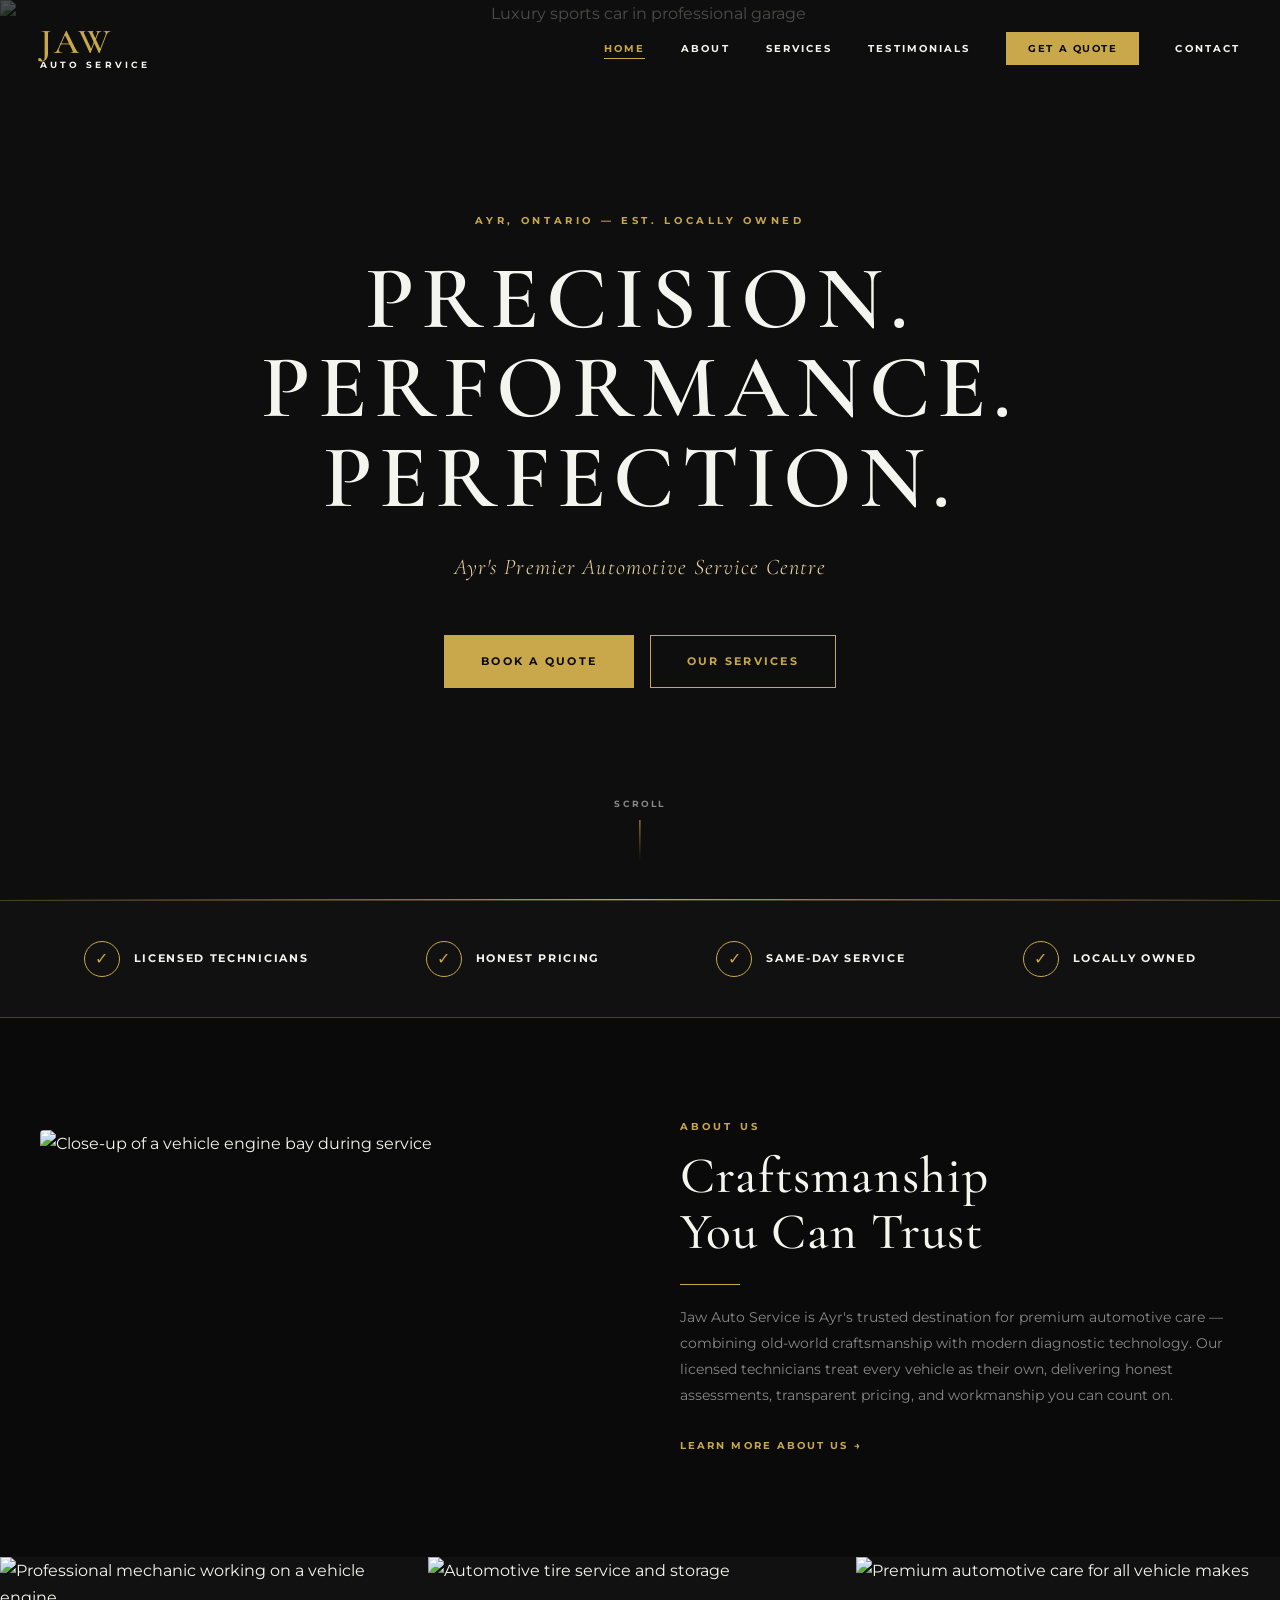
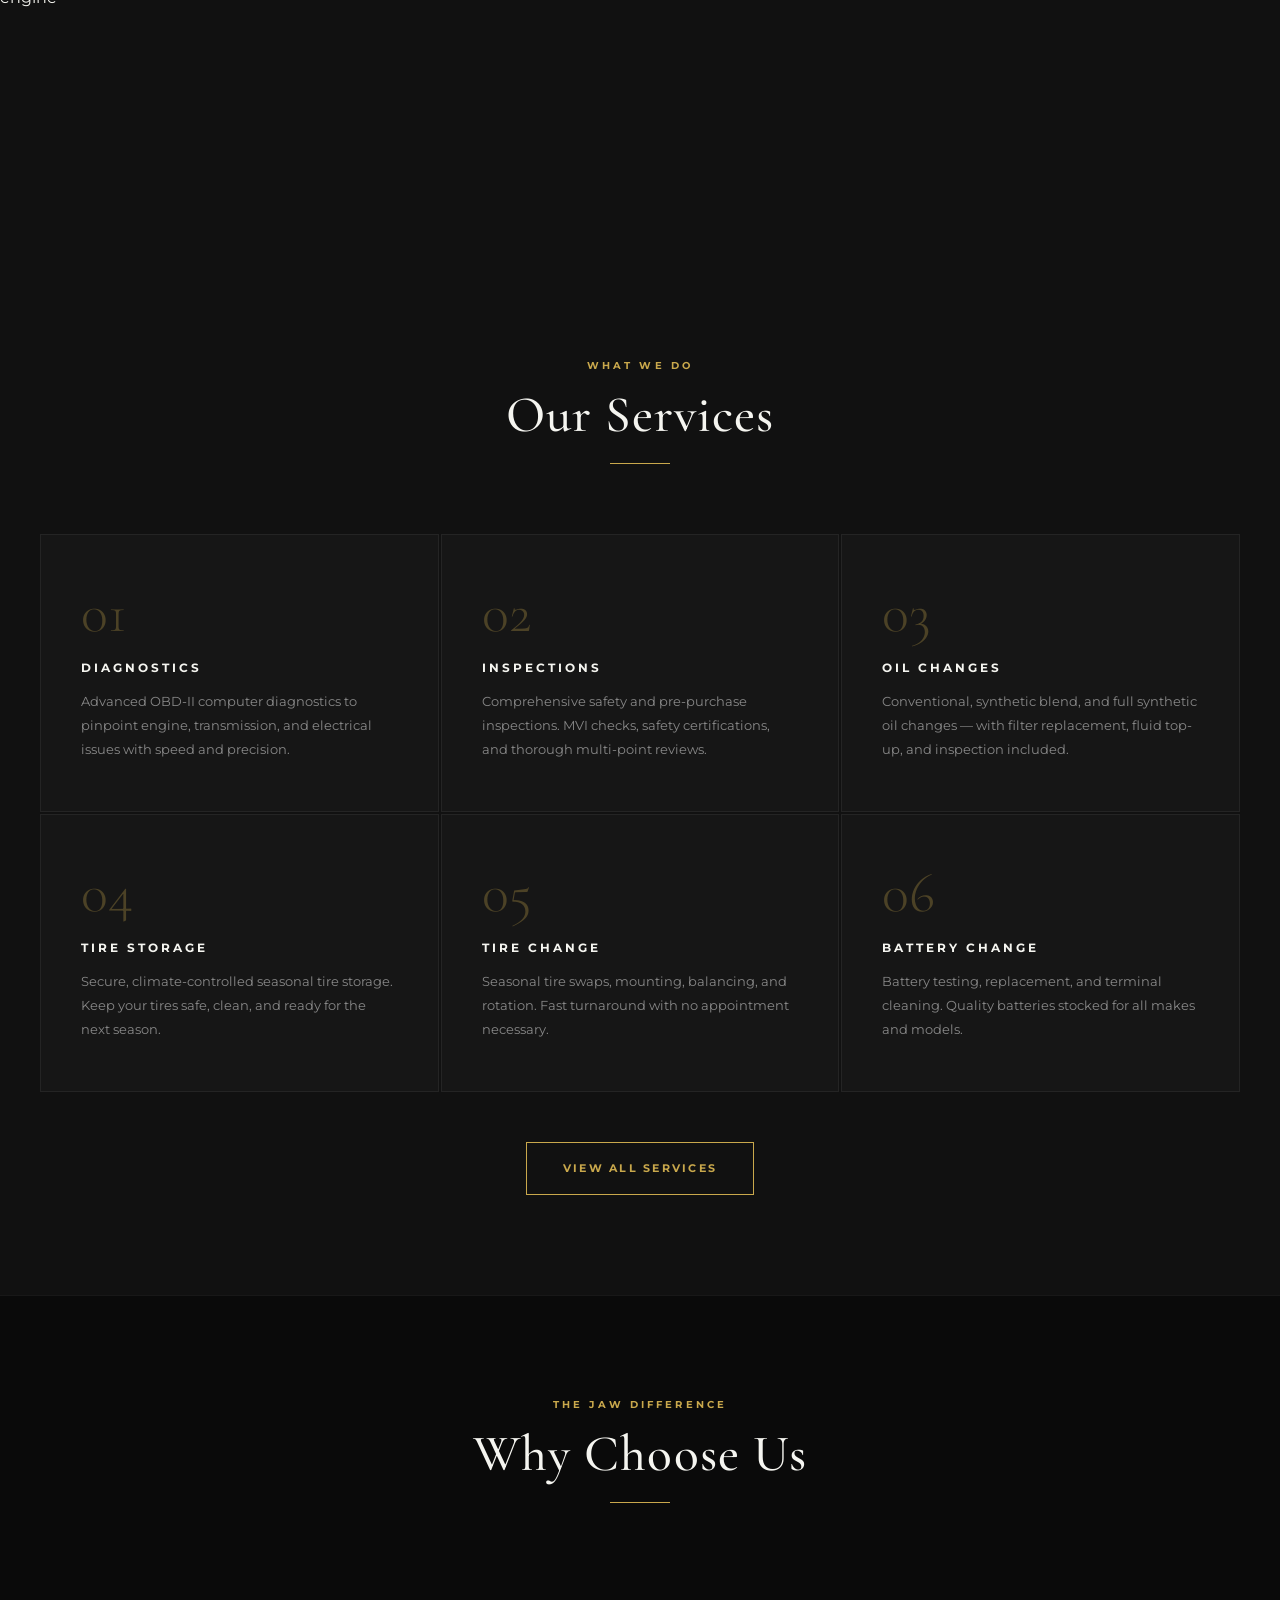
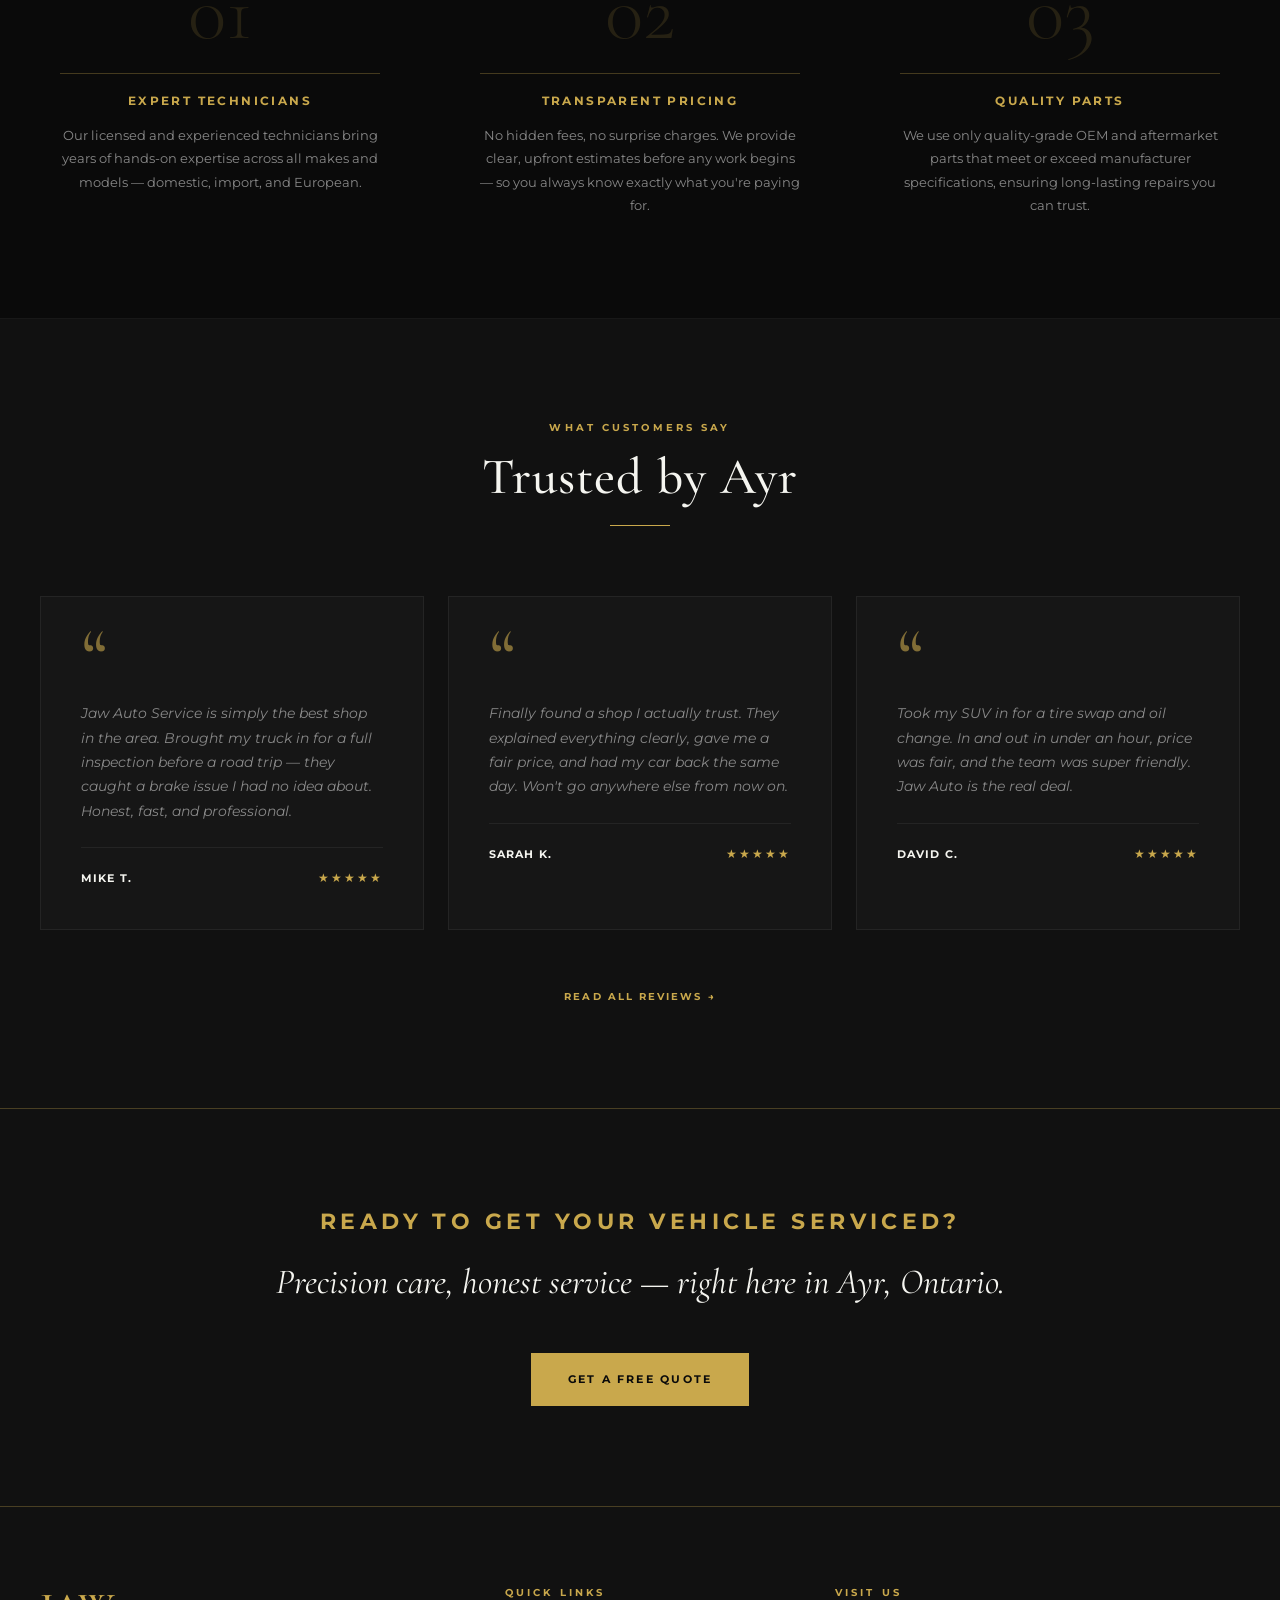
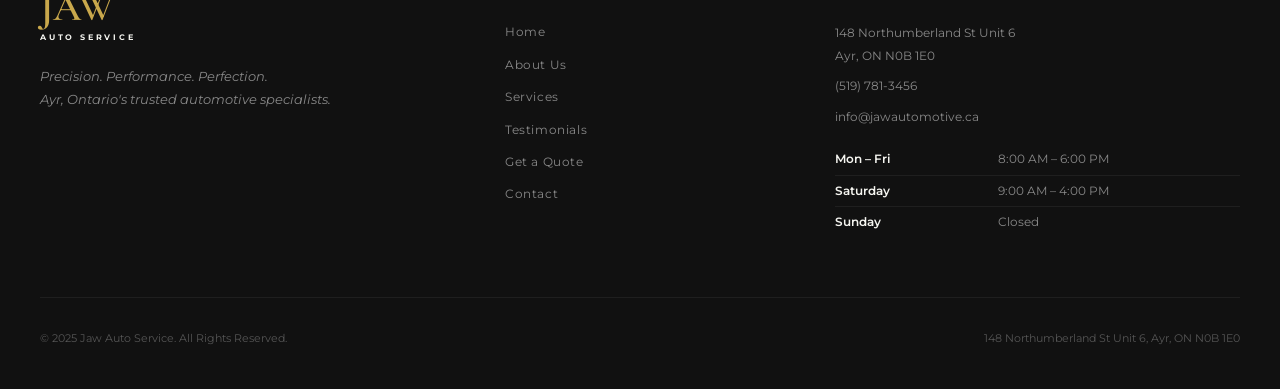
==== commit 78349b35: "Replace all image placeholders with Unsplash automotive photos; add home page gallery strip - Replac" ====
--- a/index.html
+++ b/index.html
@@ -97,9 +97,7 @@
     ============================================================ -->
     <section class="hero" aria-label="Hero banner">
       <div class="hero-bg" aria-hidden="true">
-        <div class="img-placeholder" style="width:100%;height:100%;aspect-ratio:unset;border:none;">
-          <span>[ YOUR HERO PHOTO ]</span>
-        </div>
+        <img src="https://images.unsplash.com/photo-1492144534655-ae79c964c9d7?w=1600&auto=format&fit=crop&q=80" alt="Luxury sports car in professional garage" style="width:100%;height:100%;object-fit:cover;object-position:center;">
       </div>
       <div class="hero-overlay" aria-hidden="true"></div>
 
@@ -154,18 +152,32 @@
       <div class="container">
         <div class="two-col">
           <div class="col-image animate-on-scroll">
-            <div class="img-placeholder" style="aspect-ratio:16/9;">
-              <span>[ YOUR PHOTO ]</span>
-            </div>
+            <img src="https://images.unsplash.com/photo-1486262715619-67b85e0b08d3?w=900&auto=format&fit=crop&q=80" alt="Close-up of a vehicle engine bay during service" style="width:100%;aspect-ratio:16/9;object-fit:cover;border-radius:4px;">
           </div>
           <div class="col-text animate-on-scroll delay-2">
             <span class="section-label">About Us</span>
             <h2 id="about-heading">Craftsmanship<br>You Can Trust</h2>
             <div class="gold-divider"></div>
-            <p>Jaw Auto Service has been Ayr's trusted destination for premium automotive care. Nestled in the heart of Ayr, Ontario, our shop combines old-world attention to detail with modern diagnostic technology — delivering service that meets the highest standards every single time.</p>
-            <p>We believe every vehicle deserves the same level of care and precision — from daily drivers to weekend classics. Our licensed technicians treat your car as if it were their own, offering honest assessments, transparent pricing, and workmanship you can count on.</p>
+            <p>Jaw Auto Service is Ayr's trusted destination for premium automotive care — combining old-world craftsmanship with modern diagnostic technology. Our licensed technicians treat every vehicle as their own, delivering honest assessments, transparent pricing, and workmanship you can count on.</p>
             <a href="about.html" class="text-link">Learn More About Us &#8594;</a>
           </div>
+        </div>
+      </div>
+    </section>
+
+    <!-- ============================================================
+         PHOTO GALLERY STRIP
+    ============================================================ -->
+    <section class="gallery-strip gallery-section" aria-label="Shop photo gallery" style="padding:0;">
+      <div class="gallery-grid" style="margin-top:0;gap:4px;">
+        <div class="gallery-item" style="border-radius:0;">
+          <img src="https://images.unsplash.com/photo-1625047509248-ec889cbff17f?w=900&auto=format&fit=crop&q=80" alt="Professional mechanic working on a vehicle engine">
+        </div>
+        <div class="gallery-item" style="border-radius:0;">
+          <img src="https://images.unsplash.com/photo-1568772585407-9361f9bf3a87?w=900&auto=format&fit=crop&q=80" alt="Automotive tire service and storage">
+        </div>
+        <div class="gallery-item" style="border-radius:0;">
+          <img src="https://images.unsplash.com/photo-1503376780353-7e6692767b70?w=900&auto=format&fit=crop&q=80" alt="Premium automotive care for all vehicle makes">
         </div>
       </div>
     </section>
--- a/css/style.css
+++ b/css/style.css
@@ -1080,6 +1080,28 @@
   margin-top: 60px;
 }
 
+.gallery-item {
+  overflow: hidden;
+  border-radius: 4px;
+  height: 300px;
+}
+
+.gallery-item img {
+  width: 100%;
+  height: 100%;
+  object-fit: cover;
+  display: block;
+  transition: transform 0.5s ease;
+}
+
+.gallery-item:hover img {
+  transform: scale(1.04);
+}
+
+.gallery-strip .gallery-grid {
+  margin-top: 0;
+}
+
 /* ============================================================
    SERVICES PAGE — ADDITIONAL
    ============================================================ */
